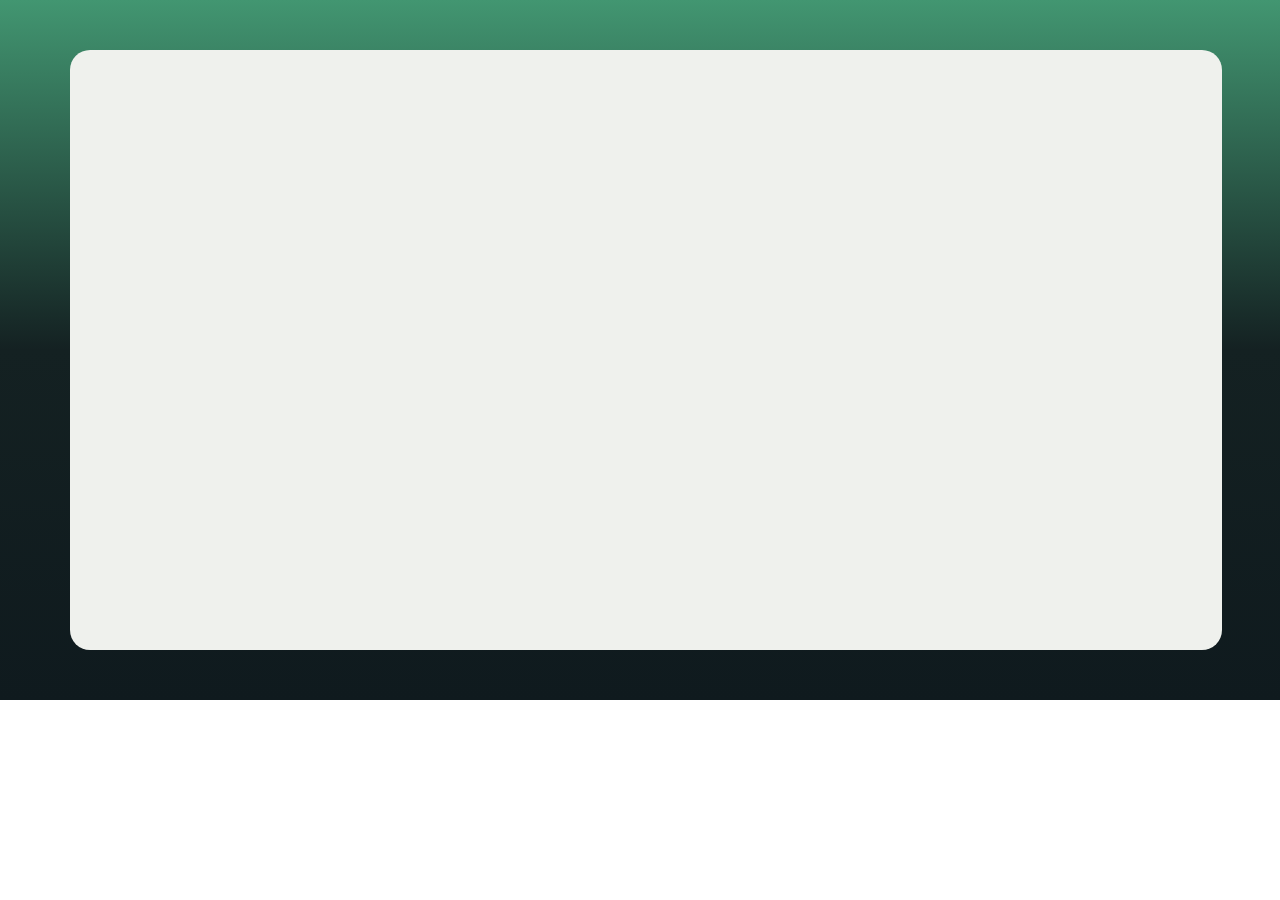
==== index.html @ e17677af "download screen that 'll be replaced by home now" ====
<!DOCTYPE html>
<html lang="en">

<head>
    <meta charset="UTF-8">
    <meta http-equiv="X-UA-Compatible" content="IE=edge">
    <meta name="viewport" content="width=device-width, initial-scale=1.0">
    <title>Document</title>
    <link rel="stylesheet" href="css/style.css">
</head>

<body>
    <header>
        <div class="inner"></div>
    </header>
</body>

</html>
---- css/style.css ----
* {
    margin: 0;
    padding: 0;
    box-sizing: border-box;
}
header {
    width: 100%;
    height: 700px;
    background: linear-gradient(#429671, #142122, #0f1a1e);
    margin: auto;
    position: relative;
    overflow: hidden;
}
.inner {
    position: absolute;
    width: 90%;
    height: 600px;
    background: #eff1ed;
    margin-block: 50px;
    margin-inline: 70px;
    border-radius: 20px;
    -webkit-border-radius: 20px;
    -moz-border-radius: 20px;
    -ms-border-radius: 20px;
    -o-border-radius: 20px;
}
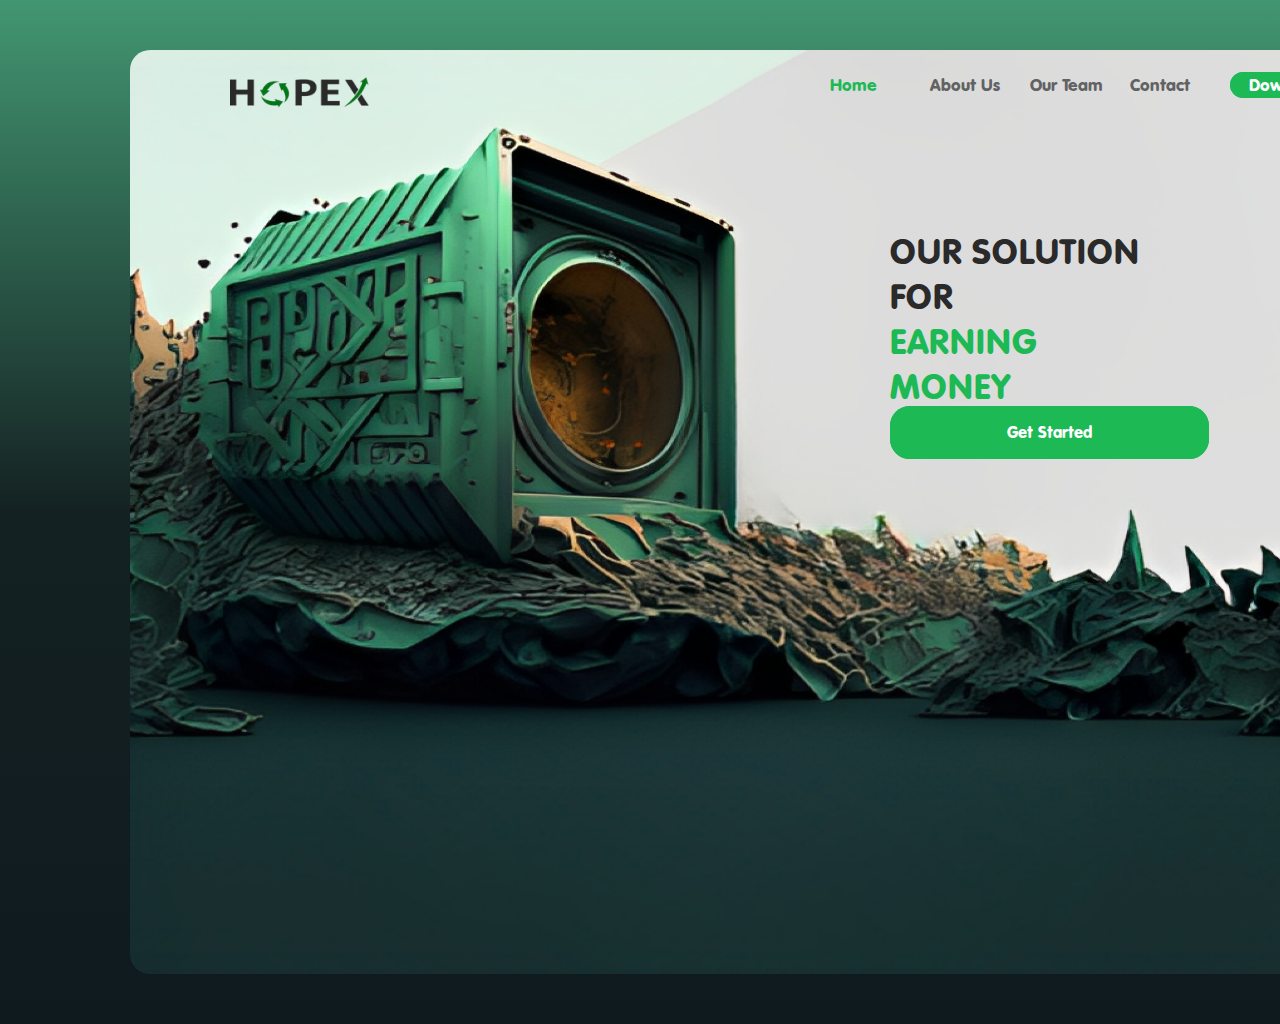
==== commit a7034837: "home screen added but can't fix button issue of moving left and down" ====
--- a/index.html
+++ b/index.html
@@ -1,6 +1,5 @@
 <!DOCTYPE html>
 <html lang="en">
-
 <head>
     <meta charset="UTF-8">
     <meta http-equiv="X-UA-Compatible" content="IE=edge">
@@ -8,11 +7,32 @@
     <title>Document</title>
     <link rel="stylesheet" href="css/style.css">
 </head>
-
 <body>
-    <header>
-        <div class="inner"></div>
-    </header>
+    <main>
+        <header>
+            <div class="wrapper">
+                <div class="inner">
+                    <div class="logo">
+                        <img src="images/hopexx-removebg-preview 1.png" alt="">
+                    </div>
+                    <nav>
+                        <ul>
+                            <li class="active">Home</li>
+                            <li>About Us</li>
+                            <li>Our Team</li>
+                            <li>Contact</li>
+                            <li><span class="btn1">Download</span></li>
+                        </ul>
+                    </nav>
+                </div>
+                <div class="header-content">
+                    <p>OUR SOLUTION<br>FOR<br><span class="title">EARNING<br>MONEY</span></p>
+                    <div class="header-btn">
+                        <span class="btn2">Get Started</span>
+                    </div>
+                </div>
+            </div>
+        </header>
+    </main>
 </body>
-
 </html>--- a/css/style.css
+++ b/css/style.css
@@ -1,26 +1,109 @@
+@import url(myfont.css);
 * {
     margin: 0;
     padding: 0;
     box-sizing: border-box;
 }
+main {
+    width: 100%;
+    overflow: hidden;
+}
 header {
     width: 100%;
-    height: 700px;
+    height: 1024px;
     background: linear-gradient(#429671, #142122, #0f1a1e);
     margin: auto;
     position: relative;
     overflow: hidden;
 }
-.inner {
+.wrapper {
     position: absolute;
-    width: 90%;
-    height: 600px;
-    background: #eff1ed;
+    width: 1240px;
+    height: 924px;
+    background: #ccc url(../images/Frame\ 3.png) no-repeat center/cover;
     margin-block: 50px;
-    margin-inline: 70px;
+    margin-inline: 130px;
     border-radius: 20px;
     -webkit-border-radius: 20px;
     -moz-border-radius: 20px;
     -ms-border-radius: 20px;
     -o-border-radius: 20px;
+}
+.inner {
+    width: 100%;
+    padding-inline: 40px;
+}
+.logo {
+    width: 250px;
+    height: 50px;
+    float: left;
+}
+.logo img {
+    width: 140px;
+    vertical-align: middle;
+    margin: 20px 60px;
+    line-height: 70px;
+}
+nav {
+    width: 500px;
+    height: 70px;
+    float: right;
+}
+nav ul {
+    list-style-type: none;
+}
+nav ul li {
+    width: 100px;
+    height: 70px;
+    line-height: 70px;
+    float: left;
+    cursor: pointer;
+    font-size: 17px;
+    font-family: vagr1;
+    color: #626264;
+}
+.active {
+    color: #1db954;
+}
+.btn1 {
+    padding: 2px 18px;
+    border-radius: 25px;
+    border: 1px solid #1db954;
+    background: #1db954;
+    color: #fff;
+    -webkit-border-radius: 25px;
+    -moz-border-radius: 25px;
+    -ms-border-radius: 25px;
+    -o-border-radius: 25px;
+}
+.header-content {
+    clear: both;
+    width: 100%;
+    padding: 110px;
+    font-family: vagr1;
+    line-height: 45px;
+    margin-left: 650px;
+}
+.header-content p {
+    font-size: 35px;
+    color: #2a2a2b;
+}
+.title {
+    color: #1db954;
+}
+.header-btn {
+    width: 70%;
+    height: 250px;
+}
+.header-btn .btn2 {
+    padding: 10px 110px;
+    background: #1db954;
+    border: 7px solid #1db954;
+    border-radius: 20px;
+    -webkit-border-radius: 20px;
+    -moz-border-radius: 20px;
+    -ms-border-radius: 20px;
+    -o-border-radius: 20px;
+    text-align: center;
+    color: #fff;
 }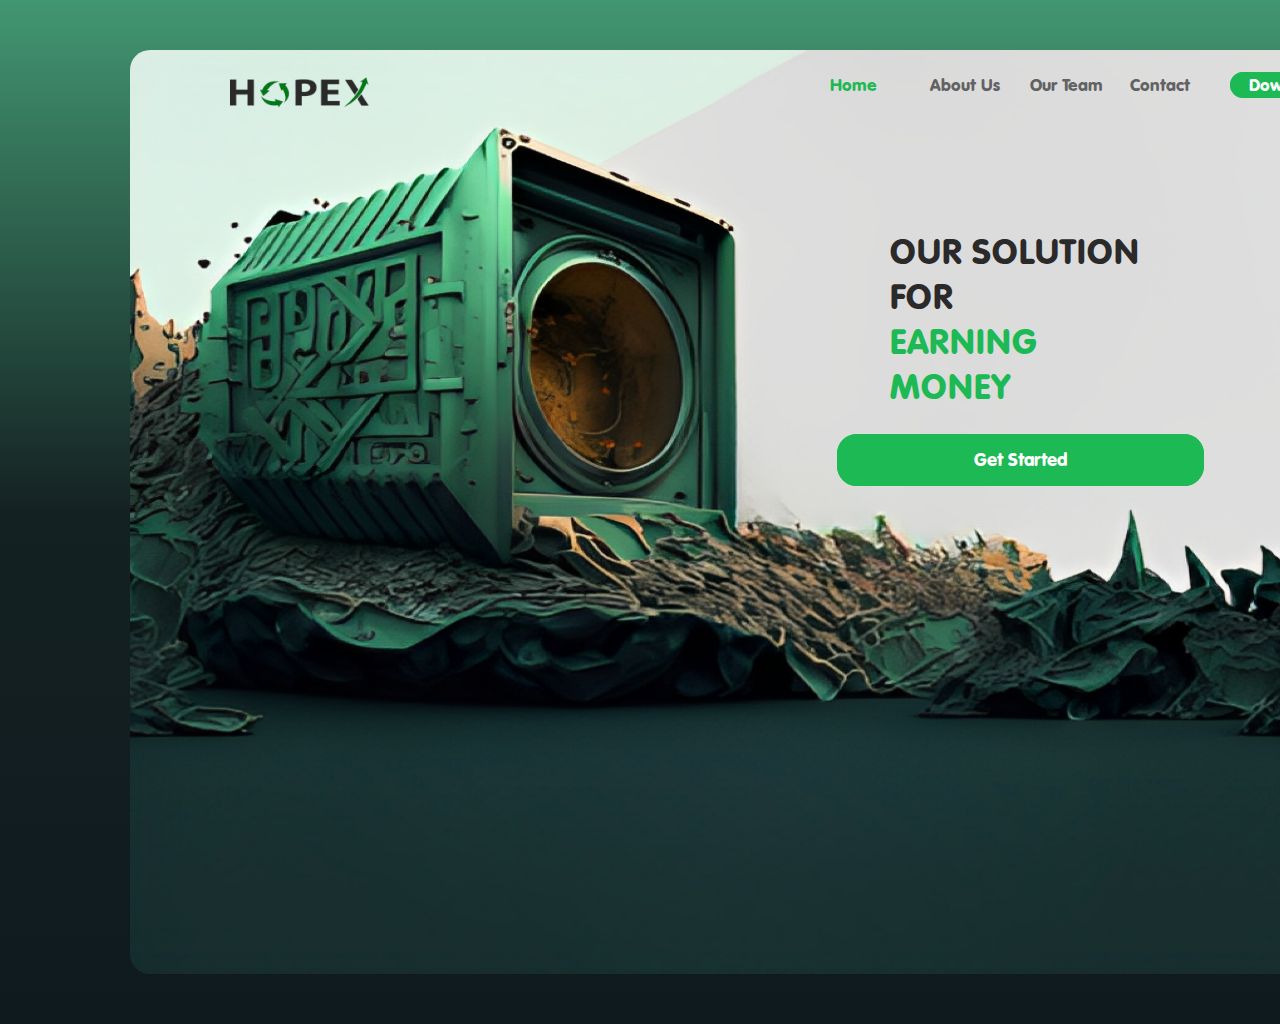
==== commit 6c3a6a85: "solved button issue and added href for every li in nav" ====
--- a/index.html
+++ b/index.html
@@ -17,11 +17,21 @@
                     </div>
                     <nav>
                         <ul>
-                            <li class="active">Home</li>
-                            <li>About Us</li>
-                            <li>Our Team</li>
-                            <li>Contact</li>
-                            <li><span class="btn1">Download</span></li>
+                            <a href="index.html">
+                                <li class="active">Home</li>
+                            </a>
+                            <a href="about.html">
+                                <li>About Us</li>
+                            </a>
+                            <a href="our-team.html">
+                                <li>Our Team</li>
+                            </a>
+                            <a href="email.html">
+                                <li>Contact</li>
+                            </a>
+                            <a href="download.html">
+                                <li><span class="btn1">Download</span></li>
+                            </a>
                         </ul>
                     </nav>
                 </div>
--- a/css/style.css
+++ b/css/style.css
@@ -20,7 +20,7 @@
     position: absolute;
     width: 1240px;
     height: 924px;
-    background: #ccc url(../images/Frame\ 3.png) no-repeat center/cover;
+    background: #ccc url(../images/Home.png) no-repeat center/cover;
     margin-block: 50px;
     margin-inline: 130px;
     border-radius: 20px;
@@ -62,8 +62,14 @@
     font-family: vagr1;
     color: #626264;
 }
+nav ul li:hover {
+    color: #1db954;
+}
 .active {
     color: #1db954;
+}
+.active:hover {
+    color: #626264;
 }
 .btn1 {
     padding: 2px 18px;
@@ -75,6 +81,10 @@
     -moz-border-radius: 25px;
     -ms-border-radius: 25px;
     -o-border-radius: 25px;
+}
+.btn1:hover {
+    background: #fff;
+    color: #1db954;
 }
 .header-content {
     clear: both;
@@ -92,11 +102,14 @@
     color: #1db954;
 }
 .header-btn {
+    position: absolute;
     width: 70%;
     height: 250px;
+    top: 42%;
+    left: 57%;
 }
 .header-btn .btn2 {
-    padding: 10px 110px;
+    padding: 8px 130px;
     background: #1db954;
     border: 7px solid #1db954;
     border-radius: 20px;
@@ -106,4 +119,7 @@
     -o-border-radius: 20px;
     text-align: center;
     color: #fff;
+    cursor: pointer;
+    font-size: 18px;
+    line-height: 8px;
 }